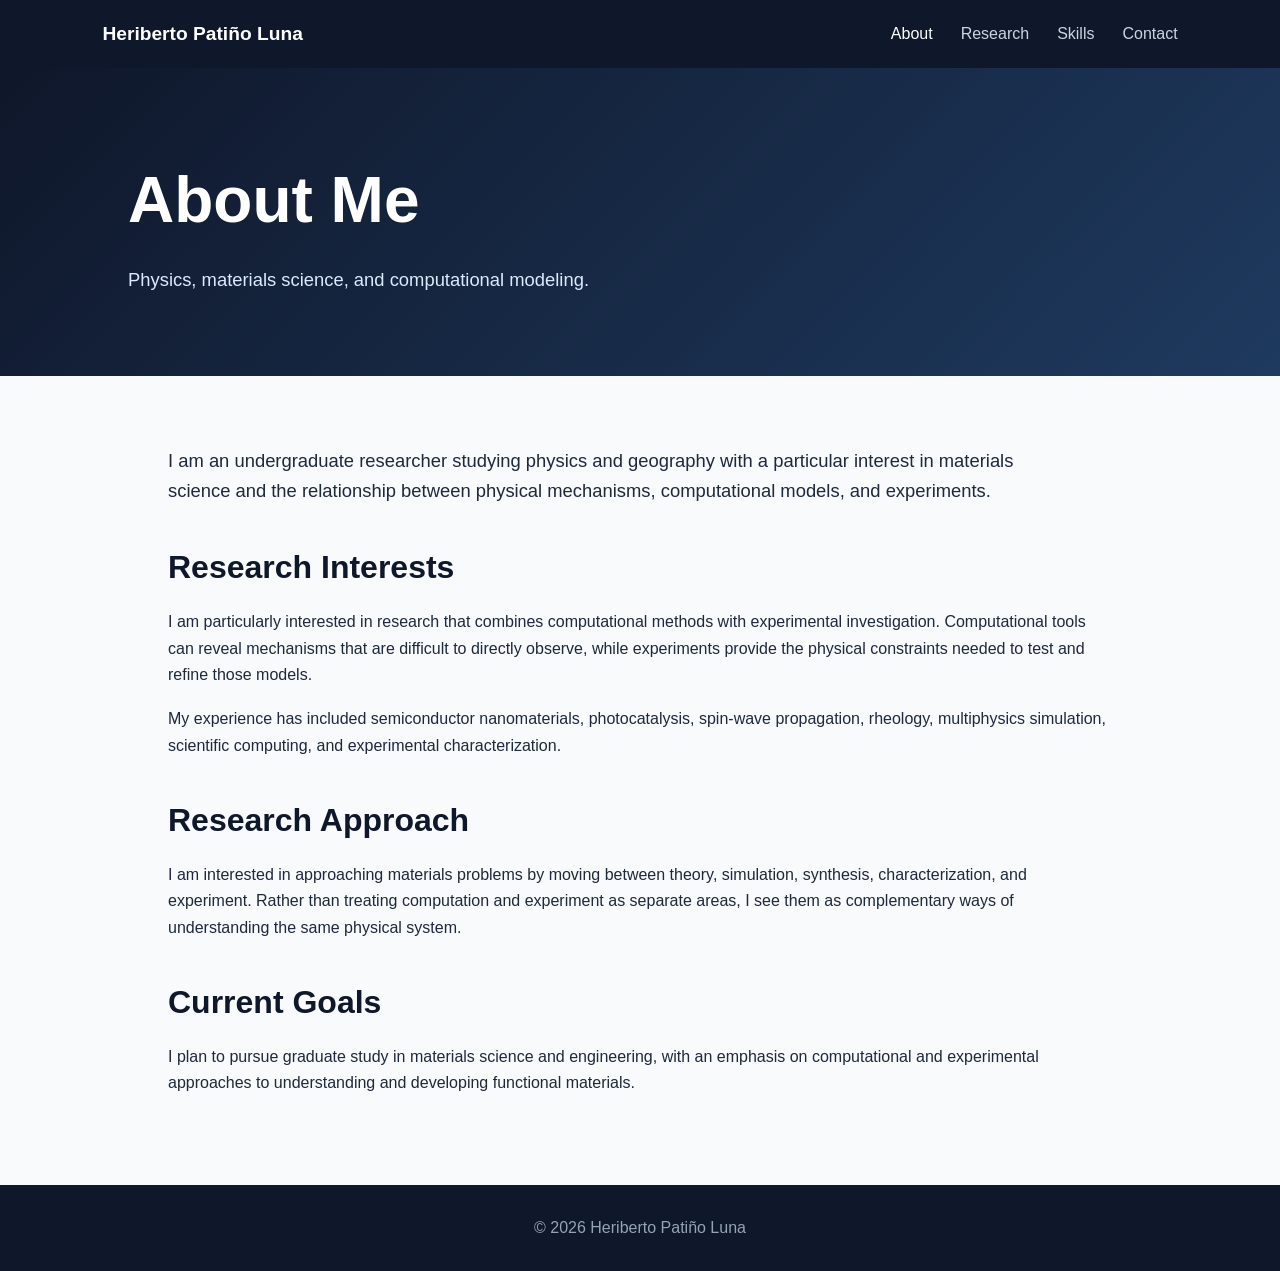
==== about.html @ 0f8c32a5 "Add About page for Heriberto Patiño Luna This file contains the About page for Heriberto Patiño Luna" ====
<!DOCTYPE html>

<html lang="en">

<head>

    <meta charset="UTF-8">

    <meta
        name="viewport"
        content="width=device-width, initial-scale=1.0">

    <title>
        About | Heriberto Patiño Luna
    </title>

    <link
        rel="stylesheet"
        href="style.css">

</head>


<body>


<nav>

    <div class="name">

        <a href="index.html">
            Heriberto Patiño Luna
        </a>

    </div>


    <div class="links">

        <a
            class="active"
            href="about.html">
            About
        </a>

        <a href="research.html">
            Research
        </a>

        <a href="skills.html">
            Skills
        </a>

        <a href="contact.html">
            Contact
        </a>

    </div>

</nav>



<header class="page-header">

    <h1>About Me</h1>

    <p>
        Physics, materials science, and computational modeling.
    </p>

</header>



<main class="content">

    <p class="intro">

        I am an undergraduate researcher studying physics and
        geography with a particular interest in materials science
        and the relationship between physical mechanisms,
        computational models, and experiments.

    </p>


    <h2>
        Research Interests
    </h2>

    <p>

        I am particularly interested in research that combines
        computational methods with experimental investigation.
        Computational tools can reveal mechanisms that are difficult
        to directly observe, while experiments provide the physical
        constraints needed to test and refine those models.

    </p>

    <p>

        My experience has included semiconductor nanomaterials,
        photocatalysis, spin-wave propagation, rheology,
        multiphysics simulation, scientific computing, and
        experimental characterization.

    </p>


    <h2>
        Research Approach
    </h2>

    <p>

        I am interested in approaching materials problems by moving
        between theory, simulation, synthesis, characterization,
        and experiment. Rather than treating computation and
        experiment as separate areas, I see them as complementary
        ways of understanding the same physical system.

    </p>


    <h2>
        Current Goals
    </h2>

    <p>

        I plan to pursue graduate study in materials science and
        engineering, with an emphasis on computational and
        experimental approaches to understanding and developing
        functional materials.

    </p>


</main>



<footer>

    © 2026 Heriberto Patiño Luna

</footer>


</body>

</html>
---- style.css ----
/* ==============================
   GLOBAL
   ============================== */

* {
    box-sizing: border-box;
    margin: 0;
    padding: 0;
}

html {
    scroll-behavior: smooth;
}

body {
    font-family: Arial, Helvetica, sans-serif;
    line-height: 1.65;
    color: #1e293b;
    background: #f8fafc;
}

a {
    color: #2563eb;
}

img {
    max-width: 100%;
}


/* ==============================
   NAVIGATION
   ============================== */

nav {
    background: #0f172a;
    padding: 18px 8%;

    display: flex;
    justify-content: space-between;
    align-items: center;

    position: sticky;
    top: 0;
    z-index: 1000;
}

nav .name a {
    color: white;
    text-decoration: none;
    font-size: 1.2rem;
    font-weight: bold;
    margin-left: 0;
}

nav .links {
    display: flex;
    align-items: center;
}

nav .links a {
    color: #cbd5e1;
    text-decoration: none;
    margin-left: 28px;
    transition: 0.2s;
}

nav .links a:hover {
    color: white;
}

nav .active {
    color: white !important;
}


/* ==============================
   HOMEPAGE HERO
   ============================== */

.hero {
    min-height: calc(100vh - 65px);

    display: flex;
    flex-direction: column;
    justify-content: center;

    padding: 80px 10%;

    background:
        linear-gradient(
            135deg,
            #0f172a,
            #1e3a5f
        );

    color: white;
}

.hero h1 {
    font-size: clamp(3rem, 7vw, 5rem);
    line-height: 1.05;
    margin-bottom: 18px;
}

.hero h2 {
    font-size: 1.6rem;
    font-weight: normal;
    color: #93c5fd;
    margin-bottom: 25px;
}

.hero p {
    max-width: 780px;
    font-size: 1.2rem;
    color: #dbeafe;
}


/* ==============================
   BUTTONS
   ============================== */

.buttons {
    margin-top: 35px;
}

.button {
    display: inline-block;

    padding: 12px 22px;
    margin-right: 10px;
    margin-bottom: 10px;

    border-radius: 6px;

    text-decoration: none;
    font-weight: bold;

    transition: 0.2s;
}

.button:hover {
    transform: translateY(-2px);
}

.primary {
    background: white;
    color: #0f172a;
}

.secondary {
    border: 1px solid white;
    color: white;
}


/* ==============================
   PAGE HEADERS
   ============================== */

.page-header {
    background: linear-gradient(
        135deg,
        #0f172a,
        #1e3a5f
    );

    color: white;
    padding: 80px 10%;
}

.page-header h1 {
    font-size: clamp(2.7rem, 6vw, 4rem);
    margin-bottom: 12px;
}

.page-header p {
    max-width: 800px;
    color: #dbeafe;
    font-size: 1.15rem;
}


/* ==============================
   GENERAL CONTENT
   ============================== */

.content {
    max-width: 1200px;
    margin: auto;
    padding: 70px 10%;
}

.content h2 {
    font-size: 2rem;
    margin-top: 35px;
    margin-bottom: 15px;
    color: #0f172a;
}

.content h3 {
    margin-bottom: 10px;
    color: #0f172a;
}

.content p {
    margin-bottom: 18px;
}

.intro {
    max-width: 850px;
    font-size: 1.15rem;
}


/* ==============================
   CARDS / RESEARCH
   ============================== */

.projects {
    display: grid;

    grid-template-columns:
        repeat(auto-fit, minmax(320px, 1fr));

    gap: 30px;
}

.card {
    background: white;

    border-radius: 12px;

    padding: 30px;

    box-shadow:
        0 4px 18px rgba(0,0,0,0.08);

    transition: 0.2s;
}

.card:hover {
    transform: translateY(-4px);

    box-shadow:
        0 8px 25px rgba(0,0,0,0.12);
}

.card h2 {
    font-size: 1.5rem;
    margin-top: 0;
    margin-bottom: 5px;
}

.institution {
    color: #64748b;
    font-size: 0.95rem;
    margin-bottom: 16px;
}

.tag {
    display: inline-block;

    background: #e2e8f0;
    color: #334155;

    padding: 5px 10px;
    margin: 5px 4px 5px 0;

    border-radius: 5px;

    font-size: 0.8rem;
}

.project-link {
    display: block;

    margin-top: 20px;

    color: #1d4ed8;
    text-decoration: none;
    font-weight: bold;
}

.project-link:hover {
    text-decoration: underline;
}


/* ==============================
   SKILLS
   ============================== */

.skill-grid {
    display: grid;

    grid-template-columns:
        repeat(auto-fit, minmax(250px, 1fr));

    gap: 25px;

    margin-top: 30px;
}

.skill-box {
    background: white;

    padding: 25px;

    border-radius: 10px;

    box-shadow:
        0 4px 15px rgba(0,0,0,0.07);
}

.skill-box h2 {
    margin-top: 0;
    font-size: 1.35rem;
}

.skill-box ul {
    padding-left: 20px;
}


/* ==============================
   CONTACT
   ============================== */

.contact-box {
    background: white;

    max-width: 700px;

    padding: 35px;

    border-radius: 12px;

    box-shadow:
        0 4px 18px rgba(0,0,0,0.08);
}

.contact-item {
    margin-bottom: 20px;
}

.contact-item strong {
    display: block;
    color: #0f172a;
}


/* ==============================
   FOOTER
   ============================== */

footer {
    background: #0f172a;
    color: #94a3b8;

    text-align: center;

    padding: 30px;
}


/* ==============================
   MOBILE
   ============================== */

@media (max-width: 750px) {

    nav {
        padding: 16px 5%;
        flex-direction: column;
        align-items: flex-start;
    }

    nav .links {
        margin-top: 10px;
        flex-wrap: wrap;
    }

    nav .links a {
        margin-left: 0;
        margin-right: 18px;
        margin-top: 5px;
    }

    .hero {
        padding: 70px 8%;
    }

    .hero h2 {
        font-size: 1.25rem;
    }

    .page-header {
        padding: 60px 8%;
    }

    .content {
        padding: 50px 8%;
    }

    .projects {
        grid-template-columns: 1fr;
    }
}
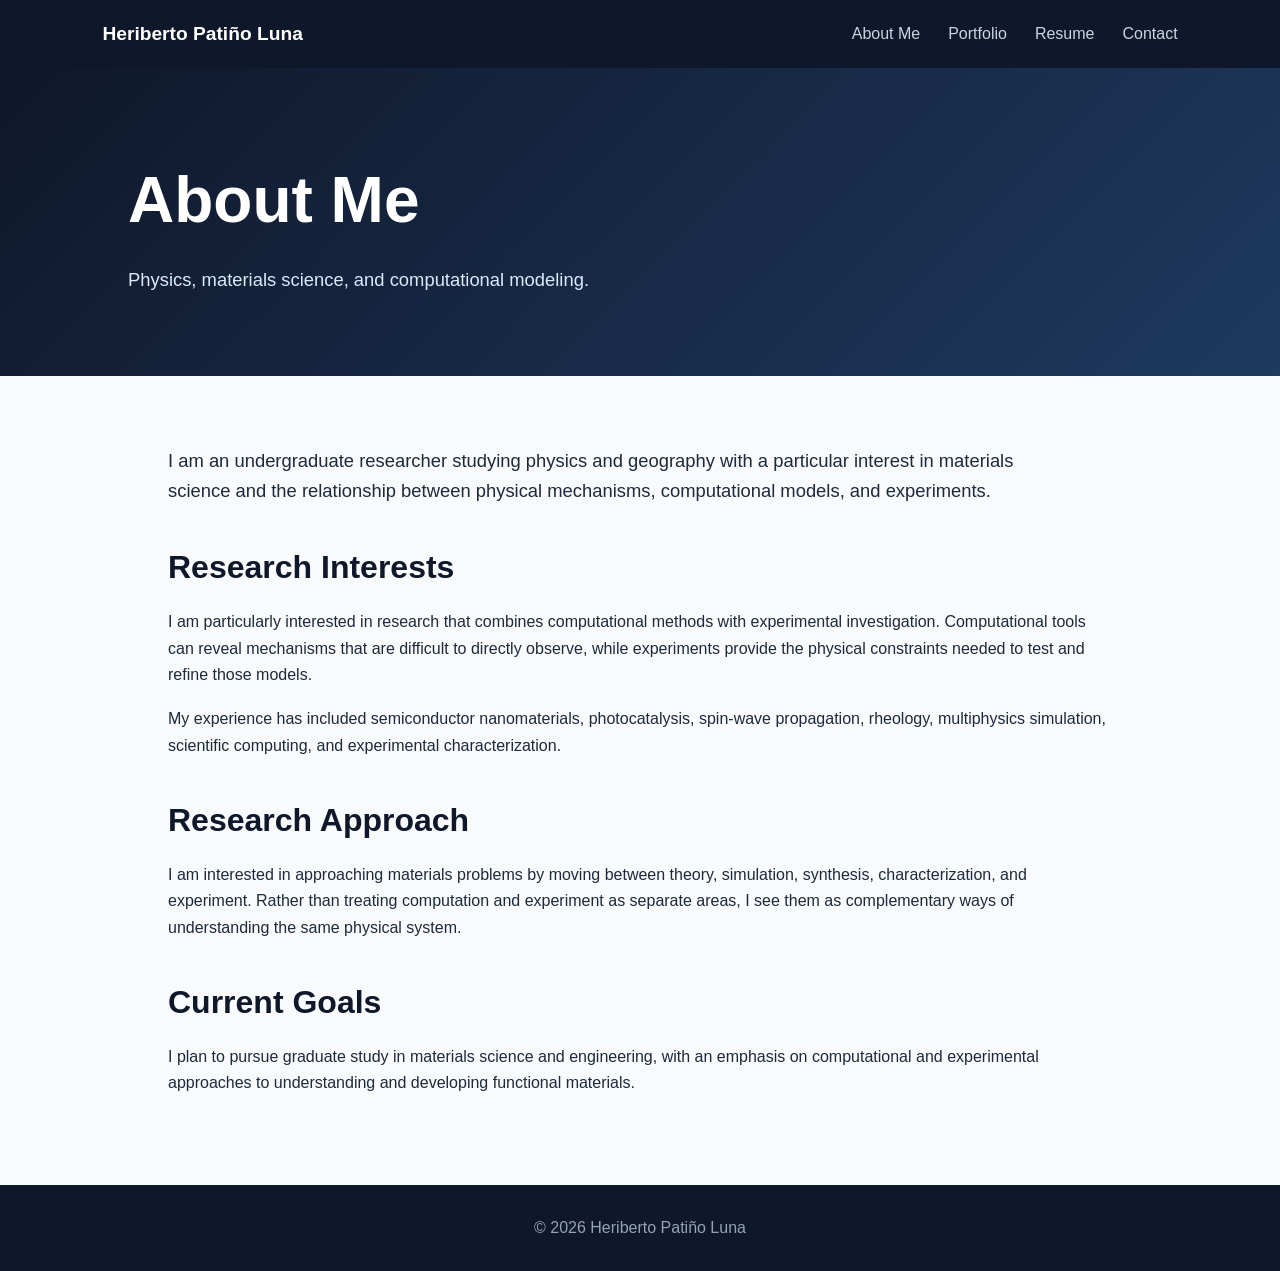
==== commit 127c5695: "Update navigation links in about.html" ====
--- a/about.html
+++ b/about.html
@@ -27,28 +27,23 @@
 <nav>
 
     <div class="name">
-
         <a href="index.html">
             Heriberto Patiño Luna
         </a>
-
     </div>
-
 
     <div class="links">
 
-        <a
-            class="active"
-            href="about.html">
-            About
+        <a href="about.html">
+            About Me
         </a>
 
-        <a href="research.html">
-            Research
+        <a href="portfolio.html">
+            Portfolio
         </a>
 
-        <a href="skills.html">
-            Skills
+        <a href="cv.pdf" target="_blank">
+            Resume
         </a>
 
         <a href="contact.html">
